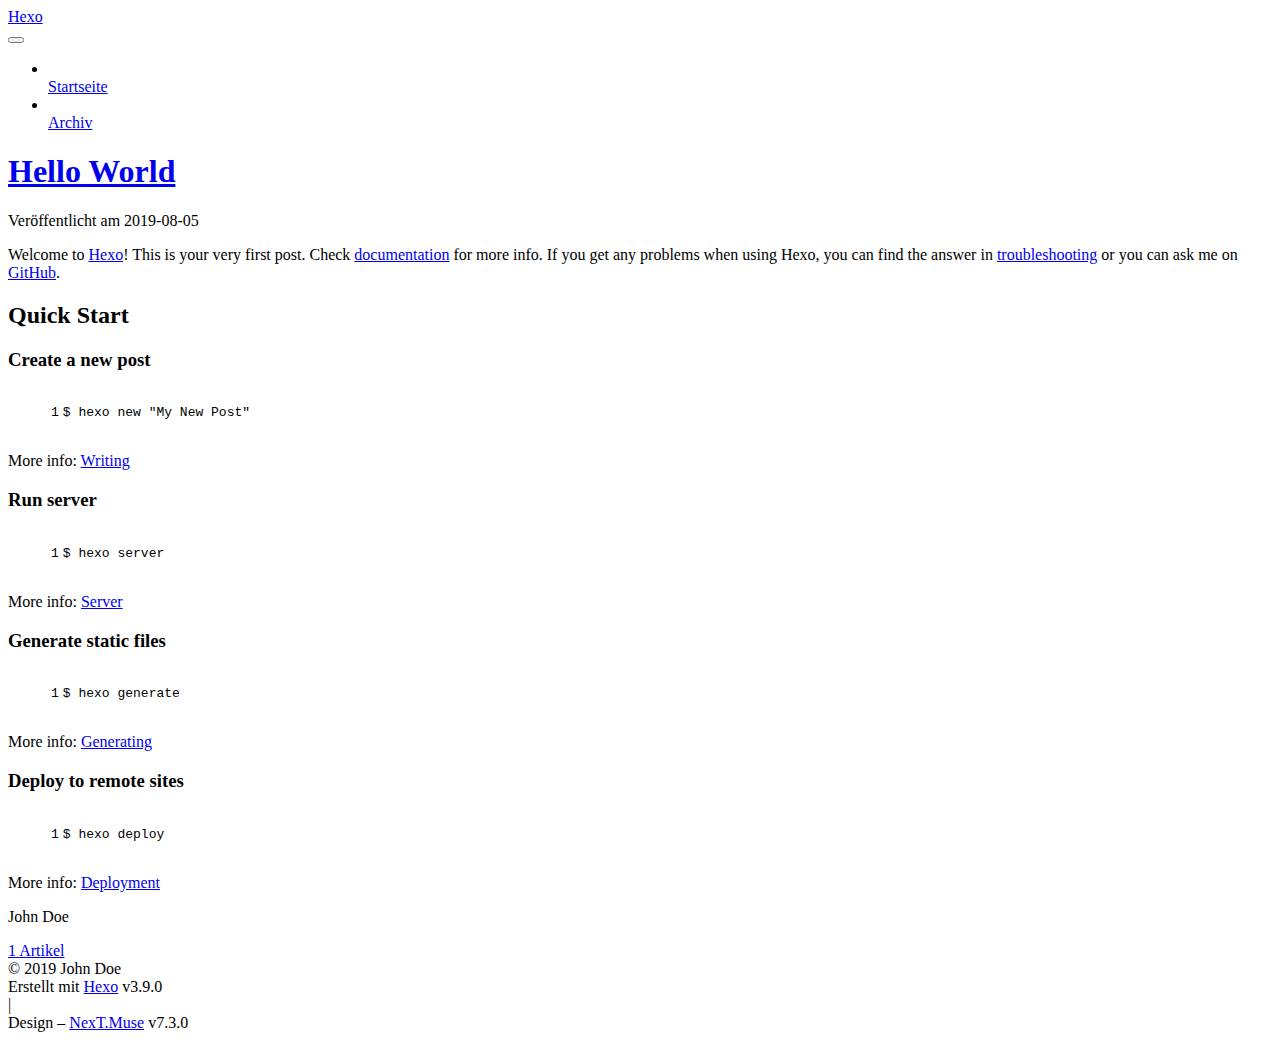
==== index.html @ 01c134ce "Site updated: 2019-08-05 23:17:07" ====
<!DOCTYPE html>





<html class="theme-next muse use-motion" lang="">
<head>
  <meta charset="UTF-8">
<meta name="generator" content="Hexo 3.9.0">
<meta name="viewport" content="width=device-width, initial-scale=1, maximum-scale=2">
<meta name="theme-color" content="#222">
<meta http-equiv="X-UA-Compatible" content="IE=edge">
  <link rel="apple-touch-icon" sizes="180x180" href="/xiegui/images/apple-touch-icon-next.png?v=7.3.0">
  <link rel="icon" type="image/png" sizes="32x32" href="/xiegui/images/favicon-32x32-next.png?v=7.3.0">
  <link rel="icon" type="image/png" sizes="16x16" href="/xiegui/images/favicon-16x16-next.png?v=7.3.0">
  <link rel="mask-icon" href="/xiegui/images/logo.svg?v=7.3.0" color="#222">

<link rel="stylesheet" href="/xiegui/css/main.css?v=7.3.0">


<link rel="stylesheet" href="/xiegui/lib/font-awesome/css/font-awesome.min.css?v=4.7.0">


<script id="hexo-configurations">
  var NexT = window.NexT || {};
  var CONFIG = {
    root: '/xiegui/',
    scheme: 'Muse',
    version: '7.3.0',
    sidebar: {"position":"left","display":"post","offset":12,"onmobile":false},
    back2top: {"enable":true,"sidebar":false,"scrollpercent":false},
    save_scroll: false,
    copycode: {"enable":false,"show_result":false,"style":null},
    fancybox: false,
    mediumzoom: false,
    lazyload: false,
    pangu: false,
    algolia: {
      applicationID: '',
      apiKey: '',
      indexName: '',
      hits: {"per_page":10},
      labels: {"input_placeholder":"Search for Posts","hits_empty":"We didn't find any results for the search: ${query}","hits_stats":"${hits} results found in ${time} ms"}
    },
    localsearch: {"enable":false,"trigger":"auto","top_n_per_article":1,"unescape":false,"preload":false},
    path: '',
    tabs: true,
    motion: {"enable":true,"async":false,"transition":{"post_block":"fadeIn","post_header":"slideDownIn","post_body":"slideDownIn","coll_header":"slideLeftIn","sidebar":"slideUpIn"}},
    translation: {
      copy_button: 'Kopieren',
      copy_success: 'Kopiert',
      copy_failure: 'Kopieren fehlgeschlagen'
    }
  };
</script>

  <meta property="og:type" content="website">
<meta property="og:title" content="Hexo">
<meta property="og:url" content="https://xieguisama.github.io/xiegui/index.html">
<meta property="og:site_name" content="Hexo">
<meta property="og:locale" content="default">
<meta name="twitter:card" content="summary">
<meta name="twitter:title" content="Hexo">
  <link rel="canonical" href="https://xieguisama.github.io/xiegui/">


<script id="page-configurations">
  // https://hexo.io/docs/variables.html
  CONFIG.page = {
    sidebar: "",
    isHome: true,
    isPost: false,
    isPage: false,
    isArchive: false
  };
</script>

  <title>Hexo</title>
  








  <noscript>
  <style>
  .use-motion .motion-element,
  .use-motion .brand,
  .use-motion .menu-item,
  .sidebar-inner,
  .use-motion .post-block,
  .use-motion .pagination,
  .use-motion .comments,
  .use-motion .post-header,
  .use-motion .post-body,
  .use-motion .collection-title { opacity: initial; }

  .use-motion .logo,
  .use-motion .site-title,
  .use-motion .site-subtitle {
    opacity: initial;
    top: initial;
  }

  .use-motion .logo-line-before i { left: initial; }
  .use-motion .logo-line-after i { right: initial; }
  </style>
</noscript>

</head>

<body itemscope itemtype="http://schema.org/WebPage" lang="default">

  <div class="container sidebar-position-left">
    <div class="headband"></div>

    <header id="header" class="header" itemscope itemtype="http://schema.org/WPHeader">
      <div class="header-inner"><div class="site-brand-wrapper">
  <div class="site-meta">

    <div class="custom-logo-site-title">
      <a href="/xiegui/" class="brand" rel="start">
        <span class="logo-line-before"><i></i></span>
        <span class="site-title">Hexo</span>
        <span class="logo-line-after"><i></i></span>
      </a>
    </div>
  </div>

  <div class="site-nav-toggle">
    <button aria-label="Navigationsleiste an/ausschalten">
      <span class="btn-bar"></span>
      <span class="btn-bar"></span>
      <span class="btn-bar"></span>
    </button>
  </div>
</div>


<nav class="site-nav">
  
  <ul id="menu" class="menu">
      
      
      
        
        <li class="menu-item menu-item-home">
      
    

    <a href="/xiegui/" rel="section"><i class="menu-item-icon fa fa-fw fa-home"></i> <br>Startseite</a>

  </li>
      
      
      
        
        <li class="menu-item menu-item-archives">
      
    

    <a href="/xiegui/archives/" rel="section"><i class="menu-item-icon fa fa-fw fa-archive"></i> <br>Archiv</a>

  </li>
  </ul>

    

</nav>
</div>
    </header>

    


    <main id="main" class="main">
      <div class="main-inner">
        <div class="content-wrap">
          <div id="content" class="content page-home">
            
  <section id="posts" class="posts-expand">
      

  <article class="post post-type-normal" itemscope itemtype="http://schema.org/Article">
  
  
  
  <div class="post-block">
    <link itemprop="mainEntityOfPage" href="https://xieguisama.github.io/xiegui/xiegui/2019/08/05/hello-world/">

    <span hidden itemprop="author" itemscope itemtype="http://schema.org/Person">
      <meta itemprop="name" content="John Doe">
      <meta itemprop="description" content="">
      <meta itemprop="image" content="/xiegui/images/avatar.gif">
    </span>

    <span hidden itemprop="publisher" itemscope itemtype="http://schema.org/Organization">
      <meta itemprop="name" content="Hexo">
    </span>
      <header class="post-header">

        
          <h1 class="post-title" itemprop="name headline">
              
              <a href="/xiegui/2019/08/05/hello-world/" class="post-title-link" itemprop="url">Hello World</a>
            
          </h1>
        

        <div class="post-meta">
            <span class="post-meta-item">
              <span class="post-meta-item-icon">
                <i class="fa fa-calendar-o"></i>
              </span>
              <span class="post-meta-item-text">Veröffentlicht am</span>

              
                
              

              <time title="Erstellt: 2019-08-05 21:54:40" itemprop="dateCreated datePublished" datetime="2019-08-05T21:54:40+08:00">2019-08-05</time>
            </span>
          

          

        </div>
      </header>

    
    
    
    <div class="post-body" itemprop="articleBody">

      
          
            <p>Welcome to <a href="https://hexo.io/" target="_blank" rel="noopener">Hexo</a>! This is your very first post. Check <a href="https://hexo.io/docs/" target="_blank" rel="noopener">documentation</a> for more info. If you get any problems when using Hexo, you can find the answer in <a href="https://hexo.io/docs/troubleshooting.html" target="_blank" rel="noopener">troubleshooting</a> or you can ask me on <a href="https://github.com/hexojs/hexo/issues" target="_blank" rel="noopener">GitHub</a>.</p>
<h2 id="Quick-Start"><a href="#Quick-Start" class="headerlink" title="Quick Start"></a>Quick Start</h2><h3 id="Create-a-new-post"><a href="#Create-a-new-post" class="headerlink" title="Create a new post"></a>Create a new post</h3><figure class="highlight bash"><table><tr><td class="gutter"><pre><span class="line">1</span><br></pre></td><td class="code"><pre><span class="line">$ hexo new <span class="string">"My New Post"</span></span><br></pre></td></tr></table></figure>

<p>More info: <a href="https://hexo.io/docs/writing.html" target="_blank" rel="noopener">Writing</a></p>
<h3 id="Run-server"><a href="#Run-server" class="headerlink" title="Run server"></a>Run server</h3><figure class="highlight bash"><table><tr><td class="gutter"><pre><span class="line">1</span><br></pre></td><td class="code"><pre><span class="line">$ hexo server</span><br></pre></td></tr></table></figure>

<p>More info: <a href="https://hexo.io/docs/server.html" target="_blank" rel="noopener">Server</a></p>
<h3 id="Generate-static-files"><a href="#Generate-static-files" class="headerlink" title="Generate static files"></a>Generate static files</h3><figure class="highlight bash"><table><tr><td class="gutter"><pre><span class="line">1</span><br></pre></td><td class="code"><pre><span class="line">$ hexo generate</span><br></pre></td></tr></table></figure>

<p>More info: <a href="https://hexo.io/docs/generating.html" target="_blank" rel="noopener">Generating</a></p>
<h3 id="Deploy-to-remote-sites"><a href="#Deploy-to-remote-sites" class="headerlink" title="Deploy to remote sites"></a>Deploy to remote sites</h3><figure class="highlight bash"><table><tr><td class="gutter"><pre><span class="line">1</span><br></pre></td><td class="code"><pre><span class="line">$ hexo deploy</span><br></pre></td></tr></table></figure>

<p>More info: <a href="https://hexo.io/docs/deployment.html" target="_blank" rel="noopener">Deployment</a></p>

          
        
      
    </div>

    
    
    

    <footer class="post-footer">
        <div class="post-eof"></div>
    </footer>
  </div>
  
  
  
  </article>

    
  </section>

  


          </div>
          

        </div>
          
  
  <div class="sidebar-toggle">
    <div class="sidebar-toggle-line-wrap">
      <span class="sidebar-toggle-line sidebar-toggle-line-first"></span>
      <span class="sidebar-toggle-line sidebar-toggle-line-middle"></span>
      <span class="sidebar-toggle-line sidebar-toggle-line-last"></span>
    </div>
  </div>

  <aside id="sidebar" class="sidebar">
    <div class="sidebar-inner">

      <div class="site-overview-wrap sidebar-panel sidebar-panel-active">
        <div class="site-overview">

          <div class="site-author motion-element" itemprop="author" itemscope itemtype="http://schema.org/Person">
  <p class="site-author-name" itemprop="name">John Doe</p>
  <div class="site-description motion-element" itemprop="description"></div>
</div>
  <nav class="site-state motion-element">
      <div class="site-state-item site-state-posts">
        
          <a href="/xiegui/archives/">
        
          <span class="site-state-item-count">1</span>
          <span class="site-state-item-name">Artikel</span>
        </a>
      </div>
    
  </nav>



        </div>
      </div>

    </div>
  </aside>
  <div id="sidebar-dimmer"></div>


      </div>
    </main>

    <footer id="footer" class="footer">
      <div class="footer-inner">
        <div class="copyright">&copy; <span itemprop="copyrightYear">2019</span>
  <span class="with-love" id="animate">
    <i class="fa fa-user"></i>
  </span>
  <span class="author" itemprop="copyrightHolder">John Doe</span>
</div>
  <div class="powered-by">Erstellt mit  <a href="https://hexo.io" class="theme-link" rel="noopener" target="_blank">Hexo</a> v3.9.0</div>
  <span class="post-meta-divider">|</span>
  <div class="theme-info">Design – <a href="https://theme-next.org" class="theme-link" rel="noopener" target="_blank">NexT.Muse</a> v7.3.0</div>

        








        
      </div>
    </footer>
      <div class="back-to-top">
        <i class="fa fa-arrow-up"></i>
      </div>

    

  </div>

  
  <script src="/xiegui/lib/jquery/index.js?v=3.4.1"></script>
  <script src="/xiegui/lib/velocity/velocity.min.js?v=1.2.1"></script>
  <script src="/xiegui/lib/velocity/velocity.ui.min.js?v=1.2.1"></script>

<script src="/xiegui/js/utils.js?v=7.3.0"></script>
  <script src="/xiegui/js/motion.js?v=7.3.0"></script>


  <script src="/xiegui/js/schemes/muse.js?v=7.3.0"></script>


<script src="/xiegui/js/next-boot.js?v=7.3.0"></script>






  




























  

  

  


  
</body>
</html>
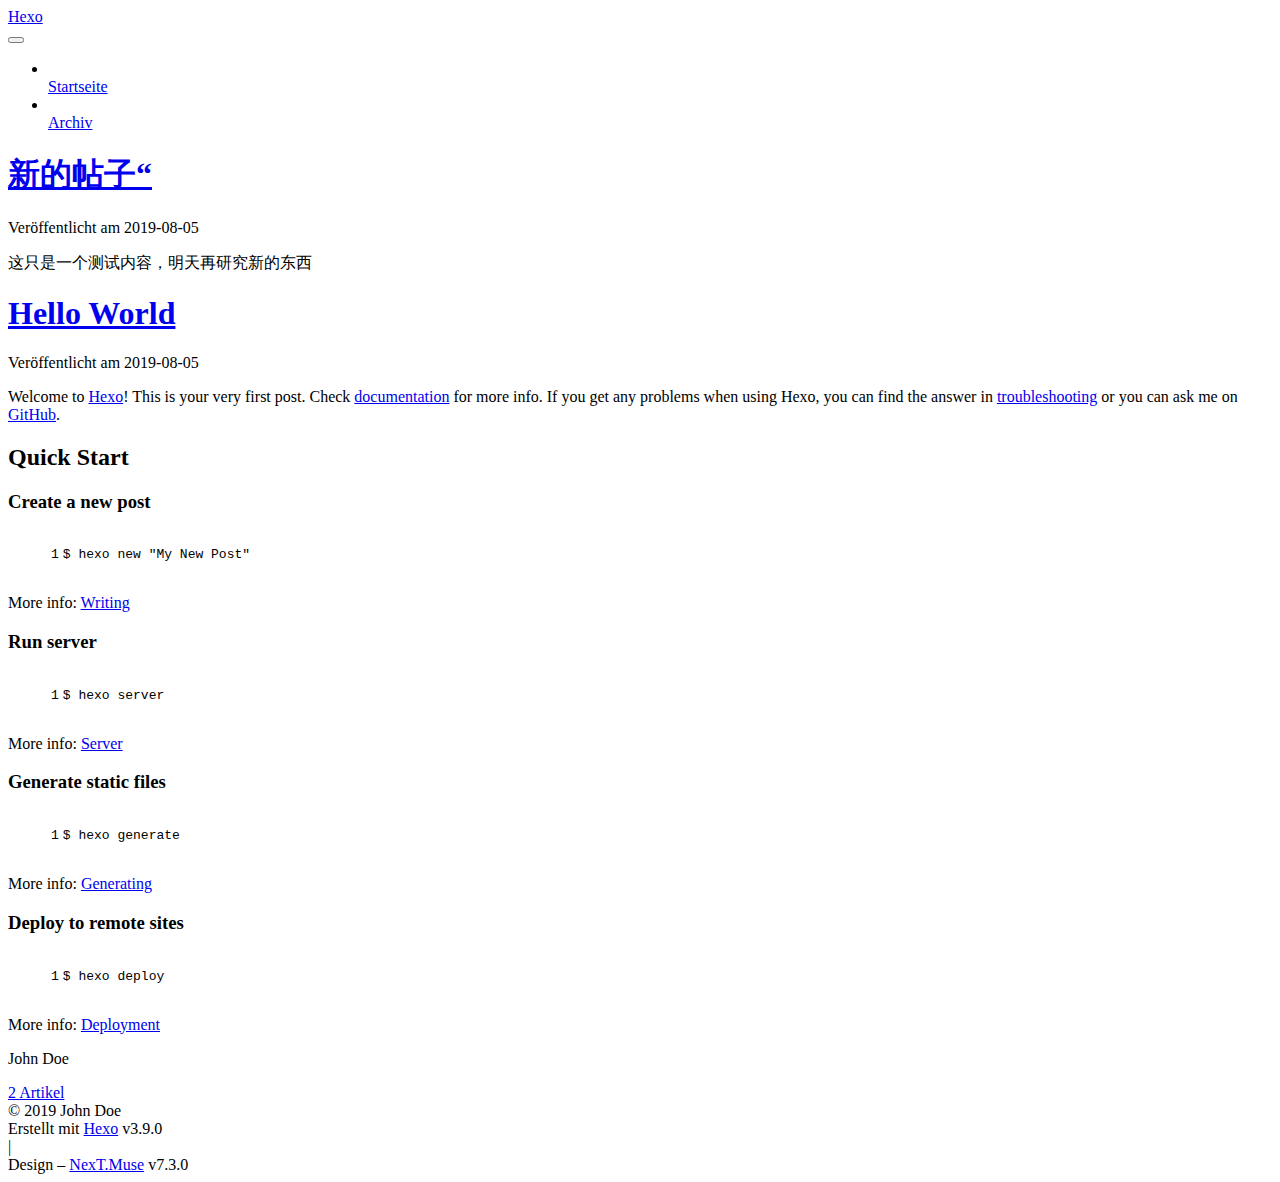
==== commit 32469365: "Site updated: 2019-08-05 23:37:33" ====
--- a/index.html
+++ b/index.html
@@ -190,7 +190,7 @@
   
   
   <div class="post-block">
-    <link itemprop="mainEntityOfPage" href="https://xieguisama.github.io/xiegui/xiegui/2019/08/05/hello-world/">
+    <link itemprop="mainEntityOfPage" href="https://xieguisama.github.io/xiegui/xiegui/2019/08/05/新的帖子“/">
 
     <span hidden itemprop="author" itemscope itemtype="http://schema.org/Person">
       <meta itemprop="name" content="John Doe">
@@ -206,7 +206,7 @@
         
           <h1 class="post-title" itemprop="name headline">
               
-              <a href="/xiegui/2019/08/05/hello-world/" class="post-title-link" itemprop="url">Hello World</a>
+              <a href="/xiegui/2019/08/05/新的帖子“/" class="post-title-link" itemprop="url">新的帖子“</a>
             
           </h1>
         
@@ -222,6 +222,86 @@
                 
               
 
+              <time title="Erstellt: 2019-08-05 23:34:54 / Geändert am: 23:37:15" itemprop="dateCreated datePublished" datetime="2019-08-05T23:34:54+08:00">2019-08-05</time>
+            </span>
+          
+            
+
+            
+          
+
+          
+
+        </div>
+      </header>
+
+    
+    
+    
+    <div class="post-body" itemprop="articleBody">
+
+      
+          
+            <p>这只是一个测试内容，明天再研究新的东西</p>
+
+          
+        
+      
+    </div>
+
+    
+    
+    
+
+    <footer class="post-footer">
+        <div class="post-eof"></div>
+    </footer>
+  </div>
+  
+  
+  
+  </article>
+
+    
+      
+
+  <article class="post post-type-normal" itemscope itemtype="http://schema.org/Article">
+  
+  
+  
+  <div class="post-block">
+    <link itemprop="mainEntityOfPage" href="https://xieguisama.github.io/xiegui/xiegui/2019/08/05/hello-world/">
+
+    <span hidden itemprop="author" itemscope itemtype="http://schema.org/Person">
+      <meta itemprop="name" content="John Doe">
+      <meta itemprop="description" content="">
+      <meta itemprop="image" content="/xiegui/images/avatar.gif">
+    </span>
+
+    <span hidden itemprop="publisher" itemscope itemtype="http://schema.org/Organization">
+      <meta itemprop="name" content="Hexo">
+    </span>
+      <header class="post-header">
+
+        
+          <h1 class="post-title" itemprop="name headline">
+              
+              <a href="/xiegui/2019/08/05/hello-world/" class="post-title-link" itemprop="url">Hello World</a>
+            
+          </h1>
+        
+
+        <div class="post-meta">
+            <span class="post-meta-item">
+              <span class="post-meta-item-icon">
+                <i class="fa fa-calendar-o"></i>
+              </span>
+              <span class="post-meta-item-text">Veröffentlicht am</span>
+
+              
+                
+              
+
               <time title="Erstellt: 2019-08-05 21:54:40" itemprop="dateCreated datePublished" datetime="2019-08-05T21:54:40+08:00">2019-08-05</time>
             </span>
           
@@ -305,7 +385,7 @@
         
           <a href="/xiegui/archives/">
         
-          <span class="site-state-item-count">1</span>
+          <span class="site-state-item-count">2</span>
           <span class="site-state-item-name">Artikel</span>
         </a>
       </div>
